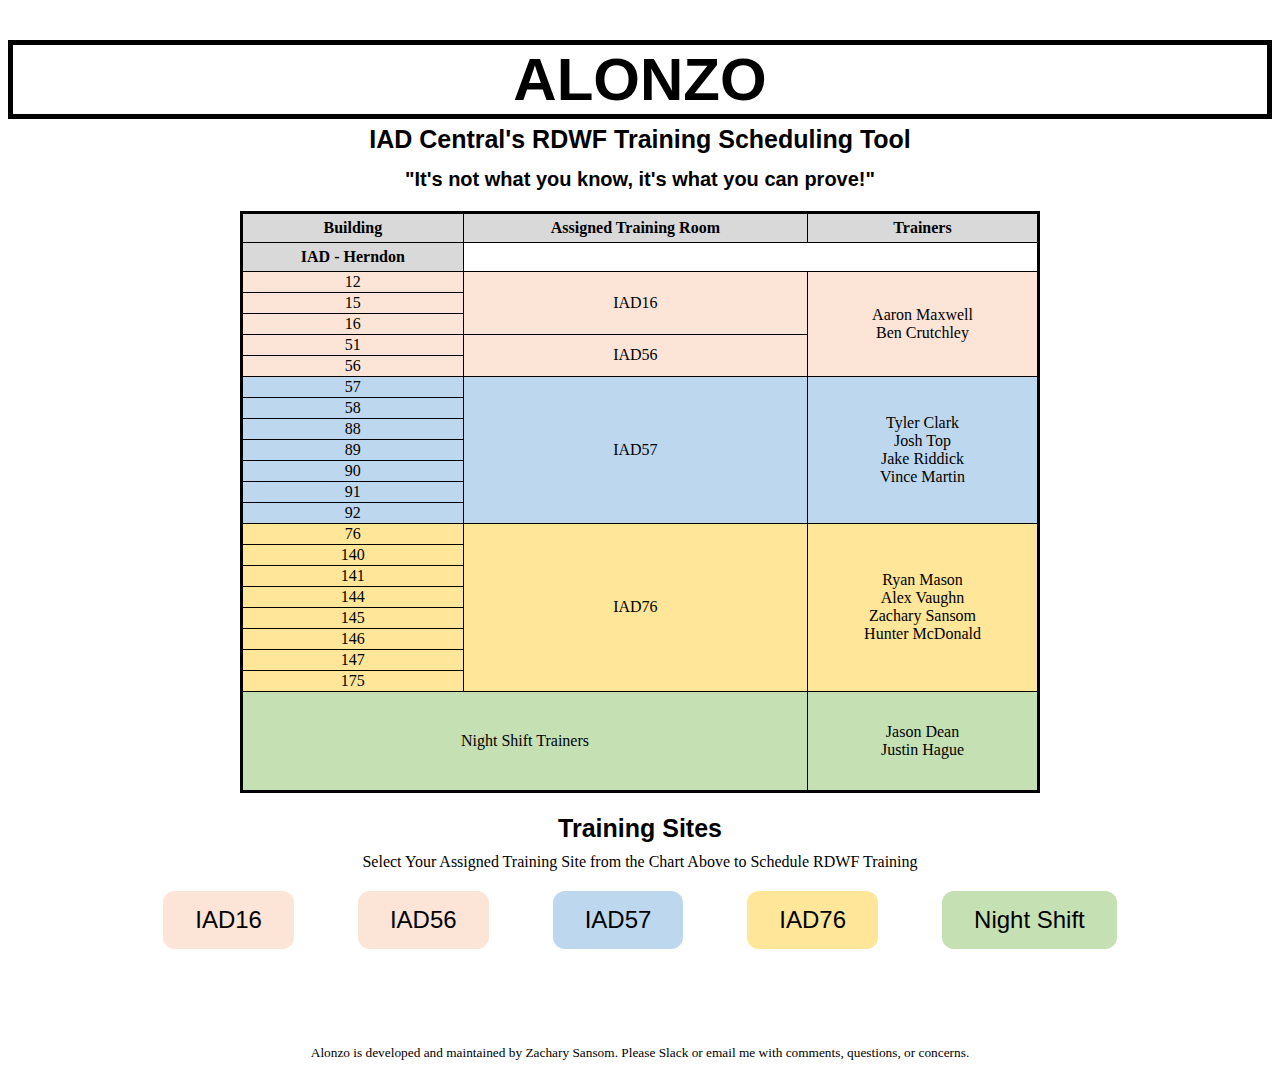
==== index.html @ 816c3d53 "Update index.html" ====
<!DOCTYPE html>
    <head>
	<meta charset="utf-8">
        <meta http-equiv="X-UA-Compatible" content="IE=edge">
        <meta name="viewport" content="width=device-width, initial-scale=1">
        <title align="center">Alonzo</title>	    
	    
<style>
h1 {
  font-family: Helvetica, serif;
  font-size: 60px;  
  margin-bottom: -15px;
}
	
h2 {
  font-family: Helvetica, serif;
  font-size: 25px;
  margin-bottom: -6px;
}
	
h3 {
  font-family: Helvetica, serif;
  font-size: 20px;  
}	
</style>
	    
<style>
a {
    color: black;    
    text-decoration: none;
}

a:link, a:visited {
    color: black;
}

a:hover {
    color: blue;
    text-decoration: underline;
}
</style>	    
	    
<style type="text/css">
  table          {align:center; border:solid 3px black; border-collapse: collapse; width:800px;}
  table td       {align:center; border:inset 1px #000;}
  table th       {align:center; padding:5px; background-color:#d9d9d9; color:black; border:solid 1px black; border-collapse: collapse;} 
  table tr#ROW1  {vertical-align:middle; text-align:center; background-color:#fce4d6; color:black;}
  table tr#ROW2  {vertical-align:middle; text-align:center; background-color:#bdd7ee; color:black;}
  table tr#ROW3  {vertical-align:middle; text-align:center; background-color:#ffe699; color:black;}
  table tr#ROW4  {vertical-align:middle; text-align:center; background-color:#c5e0b3; color:black; height:100px;}
</style>
        
<style>
.button {
  background-color: #fce4d6;
  border: none;
  border-radius: 12px;
  color: black;
  padding: 15px 32px;
  text-align: center;
  text-decoration: none;
  display: inline-block;
  font-size: 24px;
  margin: 4px 30px;
  cursor: pointer;
  -webkit-transition-duration: 0.4s;
  transition-duration: 0.4s;
}

.button2 {background-color: #fce4d6; font-size: 24px; border-radius: 12px;}
.button3 {background-color: #bdd7ee; font-size: 24px; border-radius: 12px;}
.button4 {background-color: #ffe699; font-size: 24px; border-radius: 12px;}
.button5 {background-color: #c5e0b3; font-size: 24px; border-radius: 12px;}

.button:hover {
  box-shadow: 0 12px 16px 0 rgba(0,0,0,0.24),0 17px 50px 0 rgba(0,0,0,0.19);
}

.button2:hover {
  box-shadow: 0 12px 16px 0 rgba(0,0,0,0.24),0 17px 50px 0 rgba(0,0,0,0.19);
}
</style>    
       
<h1 align="center" style="border:black; border-width:5px; border-style:solid;">ALONZO</h1>
<h2 align="center">IAD Central's RDWF Training Scheduling Tool</h2>
<h3 align="center">"It's not what you know, it's what you can prove!"</h3>	    
	    
    </head>

    <body>    
        <table align="center">
            <tr>
                <th width:200px>Building</th>
                <th width:400px>Assigned Training Room</th>
                <th width:200px>Trainers</th>
            </tr>
	    <tr>
                <th width:200px>IAD - Herndon</th>
            </tr>
            <tr id="ROW1">
                <td>12</td>
                <td rowspan="3">IAD16</td>
                <td rowspan="5"><a href="https://phonetool.amazon.com/users/maxaaro" target="_blank" rel="noopener noreferrer">Aaron Maxwell</a><br><a href="https://phonetool.amazon.com/users/crutchlb" target="_blank" rel="noopener noreferrer">Ben Crutchley</a></td>
            </tr>
            <tr id="ROW1">
                <td>15</td>
            <tr id="ROW1">
                <td>16</td>
            </tr>
            <tr id="ROW1">
                <td>51</td>
                <td rowspan="2">IAD56</td>
            <tr id="ROW1">
                <td>56</td>
            </tr>            
            <tr id="ROW2">
                <td>57</td>
                <td rowspan="7">IAD57</td>
                <td rowspan="7"><a href="https://phonetool.amazon.com/users/tyclark" target="_blank" rel="noopener noreferrer">Tyler Clark</a><br><a href="https://phonetool.amazon.com/users/joshutop" target="_blank" rel="noopener noreferrer">Josh Top</a><br><a href="https://phonetool.amazon.com/users/jariddic" target="_blank" rel="noopener noreferrer">Jake Riddick</a><br><a href="https://phonetool.amazon.com/users/martivin" target="_blank" rel="noopener noreferrer">Vince Martin</a></td>
            </tr>
            <tr id="ROW2">
                <td>58</td>
            <tr id="ROW2">
                <td>88</td>
            </tr>
            <tr id="ROW2">
                <td>89</td>
            <tr id="ROW2">
                <td>90</td>
            </tr>
            <tr id="ROW2">
                <td>91</td>
            </tr>
            <tr id="ROW2">
                <td>92</td>
            </tr>
            <tr id="ROW3">
                <td>76</td>
                <td rowspan="8">IAD76</td>
                <td rowspan="8"><a href="https://phonetool.amazon.com/users/ryamaso" target="_blank" rel="noopener noreferrer">Ryan Mason</a><br><a href="https://phonetool.amazon.com/users/alvaugh" target="_blank" rel="noopener noreferrer">Alex Vaughn</a><br><a href="https://phonetool.amazon.com/users/zsa" target="_blank" rel="noopener noreferrer">Zachary Sansom</a><br><a href="https://phonetool.amazon.com/users/huntemcd" target="_blank" rel="noopener noreferrer">Hunter McDonald</a></td>
            </tr>
            <tr id="ROW3">
                <td>140</td>
            <tr id="ROW3">
                <td>141</td>
            </tr>
            <tr id="ROW3">
                <td>144</td>
            <tr id="ROW3">
                <td>145</td>
            </tr>
            <tr id="ROW3">
                <td>146</td>
            </tr>
            <tr id="ROW3">
                <td>147</td>
            </tr>            
            <tr id="ROW3">
                <td>175</td>
            </tr>
            
            <tr id="ROW4">
                <td colspan="2">Night Shift Trainers</td>
                <td><a href="https://phonetool.amazon.com/users/jasodean" target="_blank" rel="noopener noreferrer">Jason Dean</a><br><a href="https://phonetool.amazon.com/users/jhague" target="_blank" rel="noopener noreferrer">Justin Hague</a></td>
            </tr>
        </table>
	    
<h2 align="center">Training Sites</h2>

<p align="center">Select Your Assigned Training Site from the Chart Above to Schedule RDWF Training</p>

        <div style="text-align:center">
	        <button class="button">IAD16</a></button>
	        <button class="button button2">IAD56</button>
	        <button class="button button3">IAD57</button>
	        <button class="button button4">IAD76</button>
	        <button class="button button5">Night Shift</button>
        </div>
<br>
<br>
<br>
<br>
<br>
	<div align="center">	    
		<small class="p-2">Alonzo is developed and maintained by <a href="https://phonetool.amazon.com/users/zsa" target="_blank" rel="noopener noreferrer">Zachary Sansom</a>. Please Slack or email me with comments, questions, or concerns.</small>
	</div>
														 
    </body>
</html>
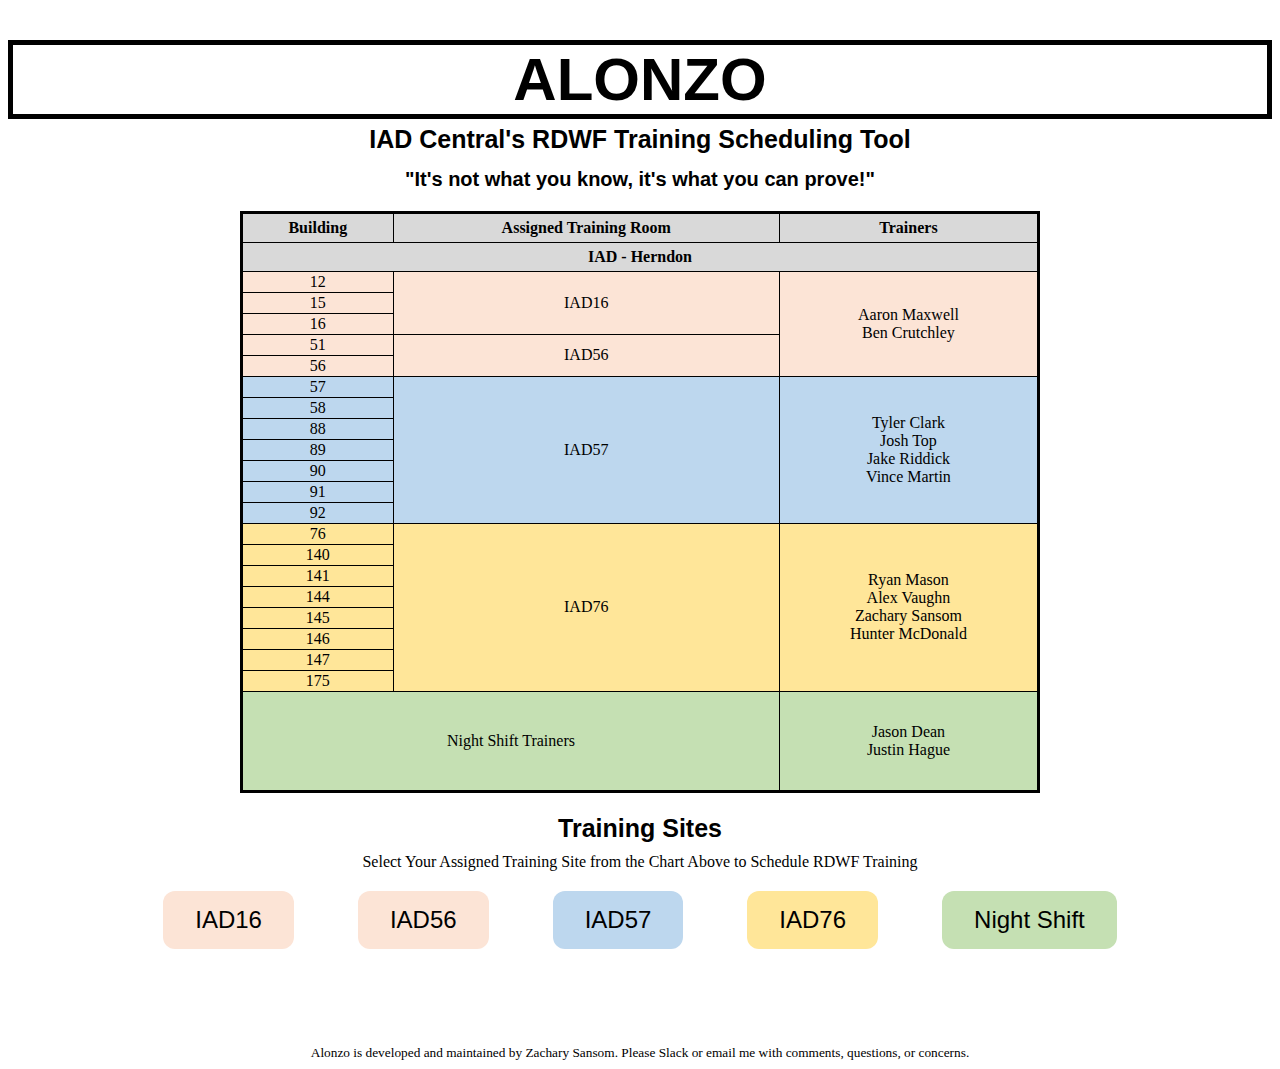
==== commit 8a2bc581: "Update index.html" ====
--- a/index.html
+++ b/index.html
@@ -95,7 +95,7 @@
                 <th width:200px>Trainers</th>
             </tr>
 	    <tr>
-                <th width:200px>IAD - Herndon</th>
+                <th width:200px colspan="3">IAD - Herndon</th>
             </tr>
             <tr id="ROW1">
                 <td>12</td>
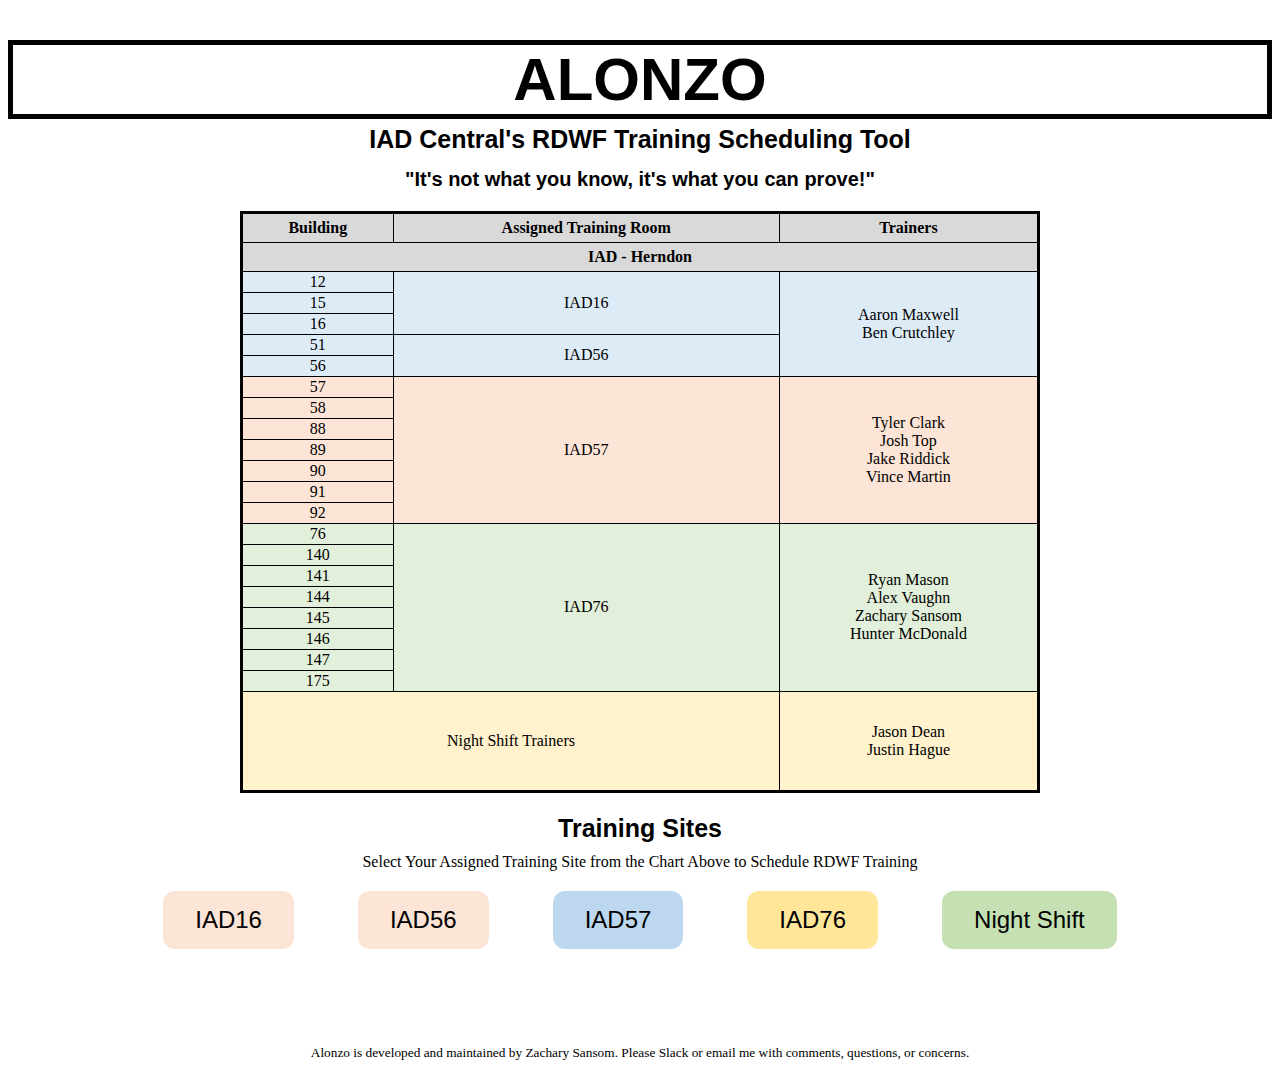
==== commit 2c672aeb: "Update index.html" ====
--- a/index.html
+++ b/index.html
@@ -44,10 +44,10 @@
   table          {align:center; border:solid 3px black; border-collapse: collapse; width:800px;}
   table td       {align:center; border:inset 1px #000;}
   table th       {align:center; padding:5px; background-color:#d9d9d9; color:black; border:solid 1px black; border-collapse: collapse;} 
-  table tr#ROW1  {vertical-align:middle; text-align:center; background-color:#fce4d6; color:black;}
-  table tr#ROW2  {vertical-align:middle; text-align:center; background-color:#bdd7ee; color:black;}
-  table tr#ROW3  {vertical-align:middle; text-align:center; background-color:#ffe699; color:black;}
-  table tr#ROW4  {vertical-align:middle; text-align:center; background-color:#c5e0b3; color:black; height:100px;}
+  table tr#ROW1  {vertical-align:middle; text-align:center; background-color:#ddebf7; color:black;}
+  table tr#ROW2  {vertical-align:middle; text-align:center; background-color:#fce4d6; color:black;}
+  table tr#ROW3  {vertical-align:middle; text-align:center; background-color:#e2efda; color:black;}
+  table tr#ROW4  {vertical-align:middle; text-align:center; background-color:#fff2cc; color:black; height:100px;}
 </style>
         
 <style>
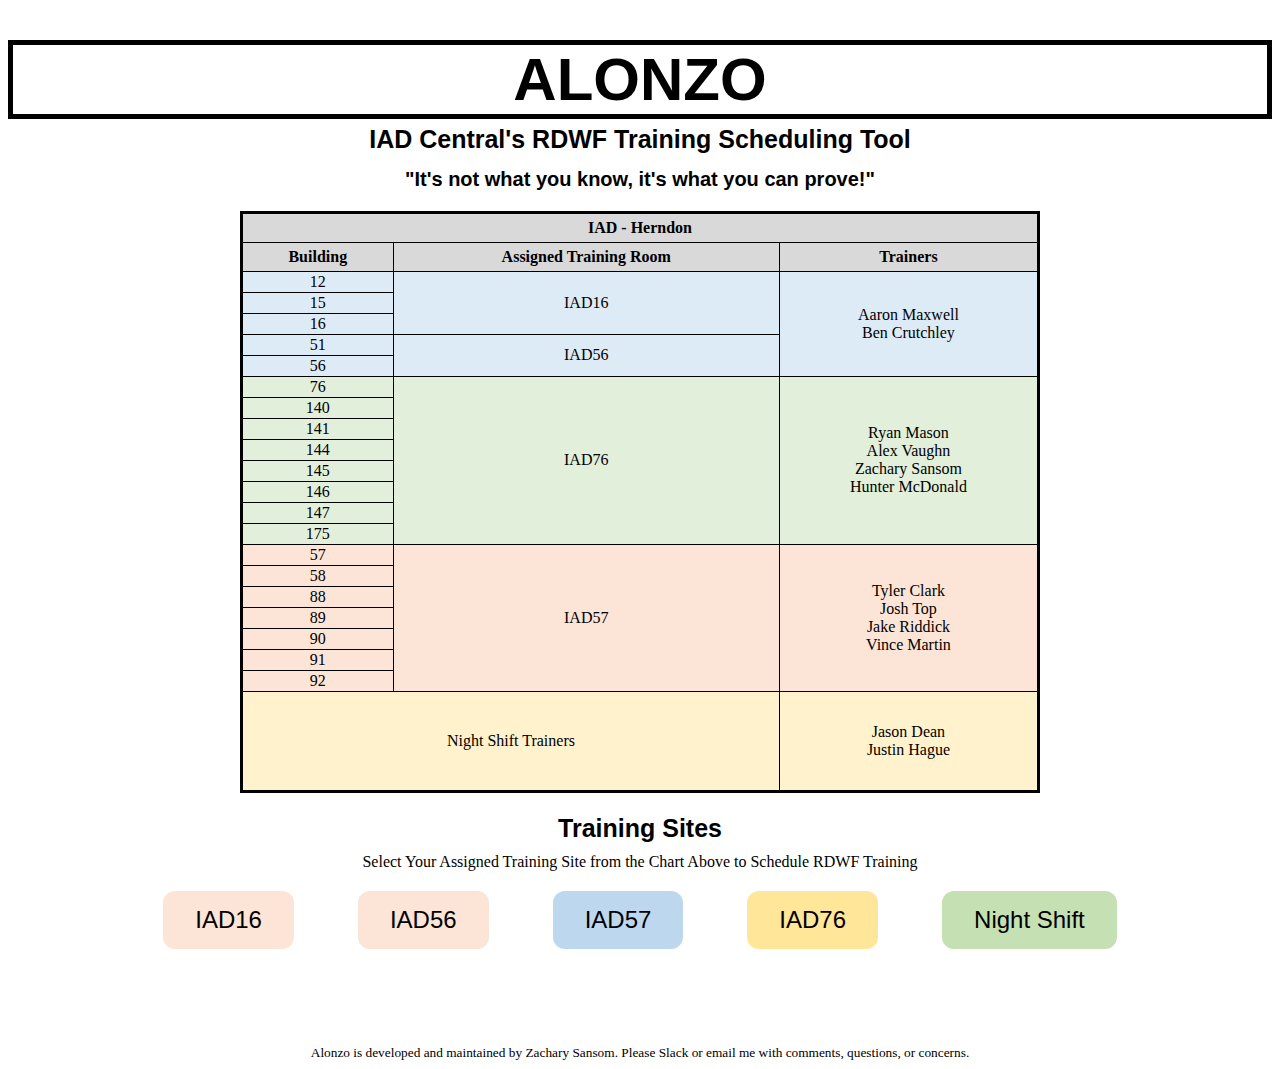
==== commit 365f1e32: "Update index.html" ====
--- a/index.html
+++ b/index.html
@@ -48,6 +48,7 @@
   table tr#ROW2  {vertical-align:middle; text-align:center; background-color:#fce4d6; color:black;}
   table tr#ROW3  {vertical-align:middle; text-align:center; background-color:#e2efda; color:black;}
   table tr#ROW4  {vertical-align:middle; text-align:center; background-color:#fff2cc; color:black; height:100px;}
+  table tr#ROW5  {vertical-align:middle; text-align:center; background-color:#ffff00; color:black;}
 </style>
         
 <style>
@@ -89,13 +90,13 @@
 
     <body>    
         <table align="center">
-            <tr>
+	    <tr id="ROW5">
+                <th colspan="3">IAD - Herndon</th>
+            </tr>
+	    <tr>
                 <th width:200px>Building</th>
                 <th width:400px>Assigned Training Room</th>
                 <th width:200px>Trainers</th>
-            </tr>
-	    <tr>
-                <th width:200px colspan="3">IAD - Herndon</th>
             </tr>
             <tr id="ROW1">
                 <td>12</td>
@@ -112,28 +113,8 @@
                 <td rowspan="2">IAD56</td>
             <tr id="ROW1">
                 <td>56</td>
-            </tr>            
-            <tr id="ROW2">
-                <td>57</td>
-                <td rowspan="7">IAD57</td>
-                <td rowspan="7"><a href="https://phonetool.amazon.com/users/tyclark" target="_blank" rel="noopener noreferrer">Tyler Clark</a><br><a href="https://phonetool.amazon.com/users/joshutop" target="_blank" rel="noopener noreferrer">Josh Top</a><br><a href="https://phonetool.amazon.com/users/jariddic" target="_blank" rel="noopener noreferrer">Jake Riddick</a><br><a href="https://phonetool.amazon.com/users/martivin" target="_blank" rel="noopener noreferrer">Vince Martin</a></td>
             </tr>
-            <tr id="ROW2">
-                <td>58</td>
-            <tr id="ROW2">
-                <td>88</td>
-            </tr>
-            <tr id="ROW2">
-                <td>89</td>
-            <tr id="ROW2">
-                <td>90</td>
-            </tr>
-            <tr id="ROW2">
-                <td>91</td>
-            </tr>
-            <tr id="ROW2">
-                <td>92</td>
-            </tr>
+		
             <tr id="ROW3">
                 <td>76</td>
                 <td rowspan="8">IAD76</td>
@@ -157,6 +138,28 @@
             </tr>            
             <tr id="ROW3">
                 <td>175</td>
+            </tr>		
+		
+            <tr id="ROW2">
+                <td>57</td>
+                <td rowspan="7">IAD57</td>
+                <td rowspan="7"><a href="https://phonetool.amazon.com/users/tyclark" target="_blank" rel="noopener noreferrer">Tyler Clark</a><br><a href="https://phonetool.amazon.com/users/joshutop" target="_blank" rel="noopener noreferrer">Josh Top</a><br><a href="https://phonetool.amazon.com/users/jariddic" target="_blank" rel="noopener noreferrer">Jake Riddick</a><br><a href="https://phonetool.amazon.com/users/martivin" target="_blank" rel="noopener noreferrer">Vince Martin</a></td>
+            </tr>
+            <tr id="ROW2">
+                <td>58</td>
+            <tr id="ROW2">
+                <td>88</td>
+            </tr>
+            <tr id="ROW2">
+                <td>89</td>
+            <tr id="ROW2">
+                <td>90</td>
+            </tr>
+            <tr id="ROW2">
+                <td>91</td>
+            </tr>
+            <tr id="ROW2">
+                <td>92</td>
             </tr>
             
             <tr id="ROW4">
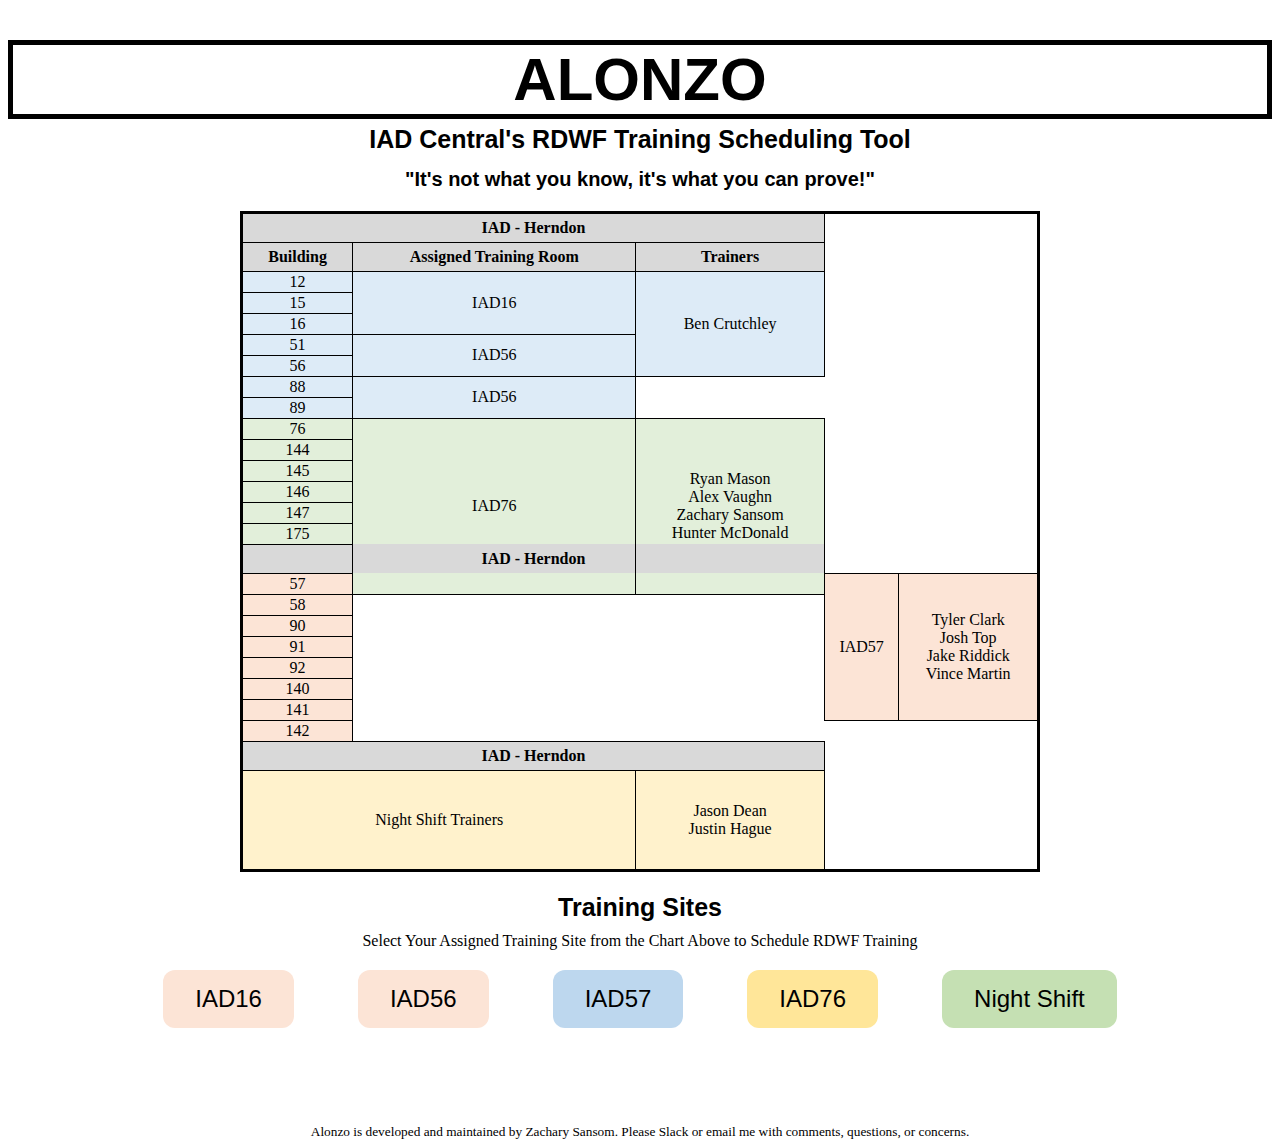
==== commit b5058a67: "Update index.html" ====
--- a/index.html
+++ b/index.html
@@ -101,7 +101,7 @@
             <tr id="ROW1">
                 <td>12</td>
                 <td rowspan="3">IAD16</td>
-                <td rowspan="5"><a href="https://phonetool.amazon.com/users/maxaaro" target="_blank" rel="noopener noreferrer">Aaron Maxwell</a><br><a href="https://phonetool.amazon.com/users/crutchlb" target="_blank" rel="noopener noreferrer">Ben Crutchley</a></td>
+                <td rowspan="5"><a href="https://phonetool.amazon.com/users/crutchlb" target="_blank" rel="noopener noreferrer">Ben Crutchley</a></td>
             </tr>
             <tr id="ROW1">
                 <td>15</td>
@@ -113,6 +113,12 @@
                 <td rowspan="2">IAD56</td>
             <tr id="ROW1">
                 <td>56</td>
+            </tr>
+	    <tr id="ROW1">
+                <td>88</td>
+                <td rowspan="2">IAD56</td>
+            <tr id="ROW1">
+                <td>89</td>
             </tr>
 		
             <tr id="ROW3">
@@ -121,11 +127,6 @@
                 <td rowspan="8"><a href="https://phonetool.amazon.com/users/ryamaso" target="_blank" rel="noopener noreferrer">Ryan Mason</a><br><a href="https://phonetool.amazon.com/users/alvaugh" target="_blank" rel="noopener noreferrer">Alex Vaughn</a><br><a href="https://phonetool.amazon.com/users/zsa" target="_blank" rel="noopener noreferrer">Zachary Sansom</a><br><a href="https://phonetool.amazon.com/users/huntemcd" target="_blank" rel="noopener noreferrer">Hunter McDonald</a></td>
             </tr>
             <tr id="ROW3">
-                <td>140</td>
-            <tr id="ROW3">
-                <td>141</td>
-            </tr>
-            <tr id="ROW3">
                 <td>144</td>
             <tr id="ROW3">
                 <td>145</td>
@@ -139,7 +140,10 @@
             <tr id="ROW3">
                 <td>175</td>
             </tr>		
-		
+
+	    <tr id="ROW5">
+                <th colspan="3">IAD - Herndon</th>
+            </tr>
             <tr id="ROW2">
                 <td>57</td>
                 <td rowspan="7">IAD57</td>
@@ -148,11 +152,6 @@
             <tr id="ROW2">
                 <td>58</td>
             <tr id="ROW2">
-                <td>88</td>
-            </tr>
-            <tr id="ROW2">
-                <td>89</td>
-            <tr id="ROW2">
                 <td>90</td>
             </tr>
             <tr id="ROW2">
@@ -161,7 +160,19 @@
             <tr id="ROW2">
                 <td>92</td>
             </tr>
-            
+	    <tr id="ROW2">
+                <td>140</td>
+            </tr>
+            <tr id="ROW2">
+                <td>141</td>
+            </tr>
+            <tr id="ROW2">
+                <td>142</td>
+            </tr>
+
+	    <tr id="ROW5">
+                <th colspan="3">IAD - Herndon</th>
+            </tr>
             <tr id="ROW4">
                 <td colspan="2">Night Shift Trainers</td>
                 <td><a href="https://phonetool.amazon.com/users/jasodean" target="_blank" rel="noopener noreferrer">Jason Dean</a><br><a href="https://phonetool.amazon.com/users/jhague" target="_blank" rel="noopener noreferrer">Justin Hague</a></td>
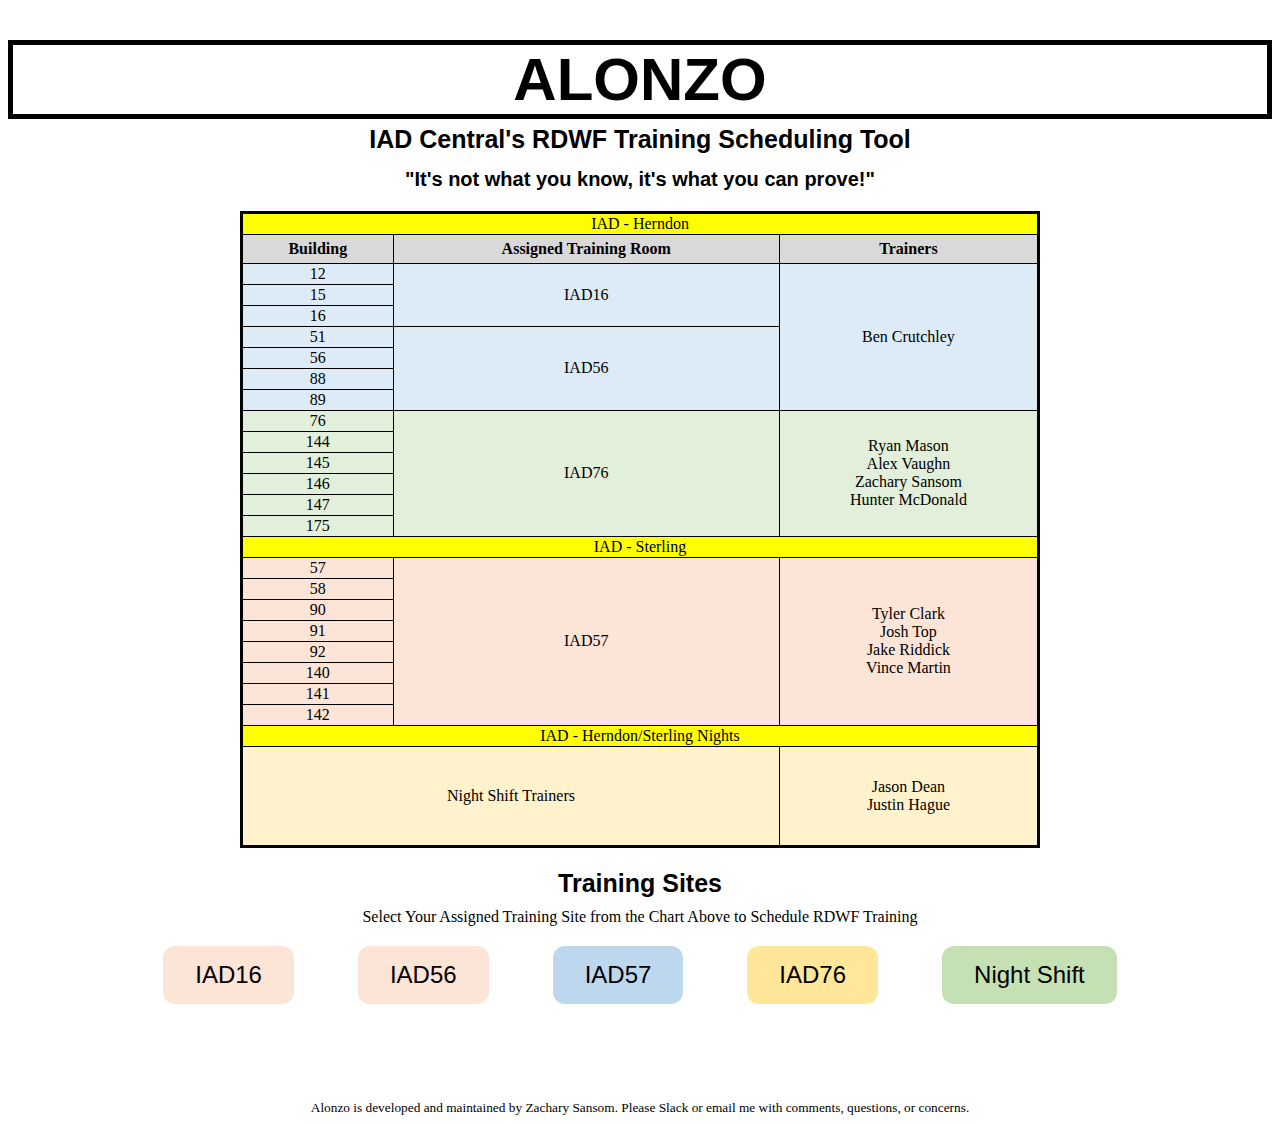
==== commit 7f047050: "Update index.html" ====
--- a/index.html
+++ b/index.html
@@ -91,7 +91,7 @@
     <body>    
         <table align="center">
 	    <tr id="ROW5">
-                <th colspan="3">IAD - Herndon</th>
+                <td colspan="3">IAD - Herndon</td>
             </tr>
 	    <tr>
                 <th width:200px>Building</th>
@@ -101,7 +101,7 @@
             <tr id="ROW1">
                 <td>12</td>
                 <td rowspan="3">IAD16</td>
-                <td rowspan="5"><a href="https://phonetool.amazon.com/users/crutchlb" target="_blank" rel="noopener noreferrer">Ben Crutchley</a></td>
+                <td rowspan="7"><a href="https://phonetool.amazon.com/users/crutchlb" target="_blank" rel="noopener noreferrer">Ben Crutchley</a></td>
             </tr>
             <tr id="ROW1">
                 <td>15</td>
@@ -110,21 +110,20 @@
             </tr>
             <tr id="ROW1">
                 <td>51</td>
-                <td rowspan="2">IAD56</td>
+                <td rowspan="4">IAD56</td>
             <tr id="ROW1">
                 <td>56</td>
             </tr>
 	    <tr id="ROW1">
                 <td>88</td>
-                <td rowspan="2">IAD56</td>
             <tr id="ROW1">
                 <td>89</td>
             </tr>
 		
             <tr id="ROW3">
                 <td>76</td>
-                <td rowspan="8">IAD76</td>
-                <td rowspan="8"><a href="https://phonetool.amazon.com/users/ryamaso" target="_blank" rel="noopener noreferrer">Ryan Mason</a><br><a href="https://phonetool.amazon.com/users/alvaugh" target="_blank" rel="noopener noreferrer">Alex Vaughn</a><br><a href="https://phonetool.amazon.com/users/zsa" target="_blank" rel="noopener noreferrer">Zachary Sansom</a><br><a href="https://phonetool.amazon.com/users/huntemcd" target="_blank" rel="noopener noreferrer">Hunter McDonald</a></td>
+                <td rowspan="6">IAD76</td>
+                <td rowspan="6"><a href="https://phonetool.amazon.com/users/ryamaso" target="_blank" rel="noopener noreferrer">Ryan Mason</a><br><a href="https://phonetool.amazon.com/users/alvaugh" target="_blank" rel="noopener noreferrer">Alex Vaughn</a><br><a href="https://phonetool.amazon.com/users/zsa" target="_blank" rel="noopener noreferrer">Zachary Sansom</a><br><a href="https://phonetool.amazon.com/users/huntemcd" target="_blank" rel="noopener noreferrer">Hunter McDonald</a></td>
             </tr>
             <tr id="ROW3">
                 <td>144</td>
@@ -142,12 +141,12 @@
             </tr>		
 
 	    <tr id="ROW5">
-                <th colspan="3">IAD - Herndon</th>
+                <td colspan="3">IAD - Sterling</td>
             </tr>
             <tr id="ROW2">
                 <td>57</td>
-                <td rowspan="7">IAD57</td>
-                <td rowspan="7"><a href="https://phonetool.amazon.com/users/tyclark" target="_blank" rel="noopener noreferrer">Tyler Clark</a><br><a href="https://phonetool.amazon.com/users/joshutop" target="_blank" rel="noopener noreferrer">Josh Top</a><br><a href="https://phonetool.amazon.com/users/jariddic" target="_blank" rel="noopener noreferrer">Jake Riddick</a><br><a href="https://phonetool.amazon.com/users/martivin" target="_blank" rel="noopener noreferrer">Vince Martin</a></td>
+                <td rowspan="8">IAD57</td>
+                <td rowspan="8"><a href="https://phonetool.amazon.com/users/tyclark" target="_blank" rel="noopener noreferrer">Tyler Clark</a><br><a href="https://phonetool.amazon.com/users/joshutop" target="_blank" rel="noopener noreferrer">Josh Top</a><br><a href="https://phonetool.amazon.com/users/jariddic" target="_blank" rel="noopener noreferrer">Jake Riddick</a><br><a href="https://phonetool.amazon.com/users/martivin" target="_blank" rel="noopener noreferrer">Vince Martin</a></td>
             </tr>
             <tr id="ROW2">
                 <td>58</td>
@@ -171,7 +170,7 @@
             </tr>
 
 	    <tr id="ROW5">
-                <th colspan="3">IAD - Herndon</th>
+                <td colspan="3">IAD - Herndon/Sterling Nights</td>
             </tr>
             <tr id="ROW4">
                 <td colspan="2">Night Shift Trainers</td>
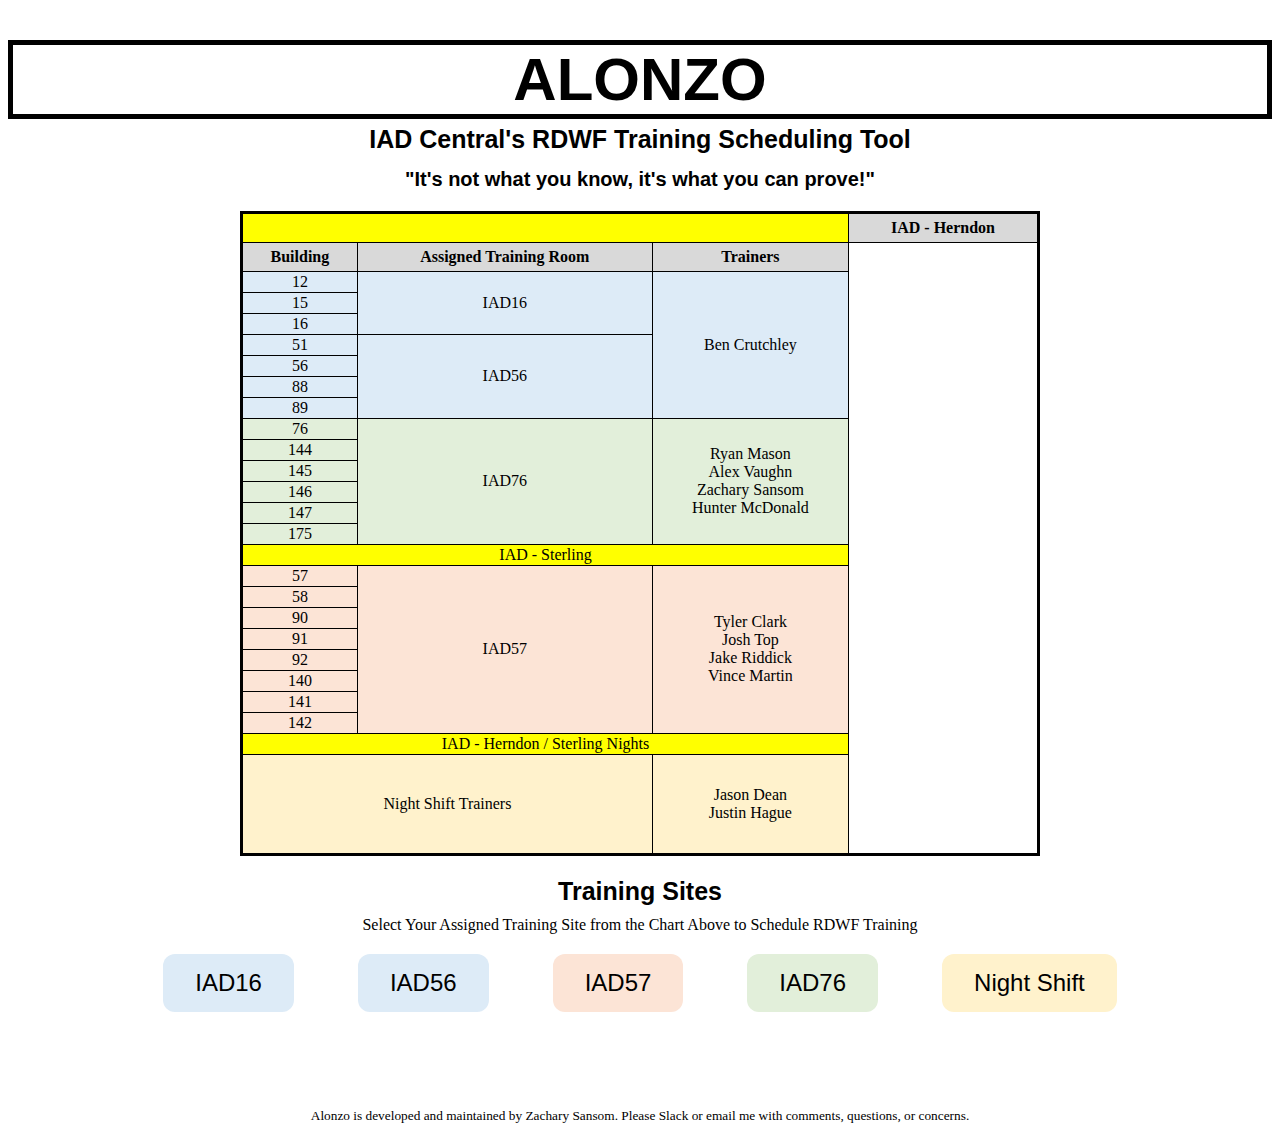
==== commit b4202248: "Update index.html" ====
--- a/index.html
+++ b/index.html
@@ -53,7 +53,7 @@
         
 <style>
 .button {
-  background-color: #fce4d6;
+  background-color: #ddebf7;
   border: none;
   border-radius: 12px;
   color: black;
@@ -68,10 +68,10 @@
   transition-duration: 0.4s;
 }
 
-.button2 {background-color: #fce4d6; font-size: 24px; border-radius: 12px;}
-.button3 {background-color: #bdd7ee; font-size: 24px; border-radius: 12px;}
-.button4 {background-color: #ffe699; font-size: 24px; border-radius: 12px;}
-.button5 {background-color: #c5e0b3; font-size: 24px; border-radius: 12px;}
+.button2 {background-color: #ddebf7; font-size: 24px; border-radius: 12px;}
+.button3 {background-color: #fce4d6; font-size: 24px; border-radius: 12px;}
+.button4 {background-color: #e2efda; font-size: 24px; border-radius: 12px;}
+.button5 {background-color: #fff2cc; font-size: 24px; border-radius: 12px;}
 
 .button:hover {
   box-shadow: 0 12px 16px 0 rgba(0,0,0,0.24),0 17px 50px 0 rgba(0,0,0,0.19);
@@ -91,7 +91,7 @@
     <body>    
         <table align="center">
 	    <tr id="ROW5">
-                <td colspan="3">IAD - Herndon</td>
+	    <td colspan="3"><th font size=6>IAD - Herndon</th></td>
             </tr>
 	    <tr>
                 <th width:200px>Building</th>
@@ -170,7 +170,7 @@
             </tr>
 
 	    <tr id="ROW5">
-                <td colspan="3">IAD - Herndon/Sterling Nights</td>
+                <td colspan="3">IAD - Herndon / Sterling Nights</td>
             </tr>
             <tr id="ROW4">
                 <td colspan="2">Night Shift Trainers</td>
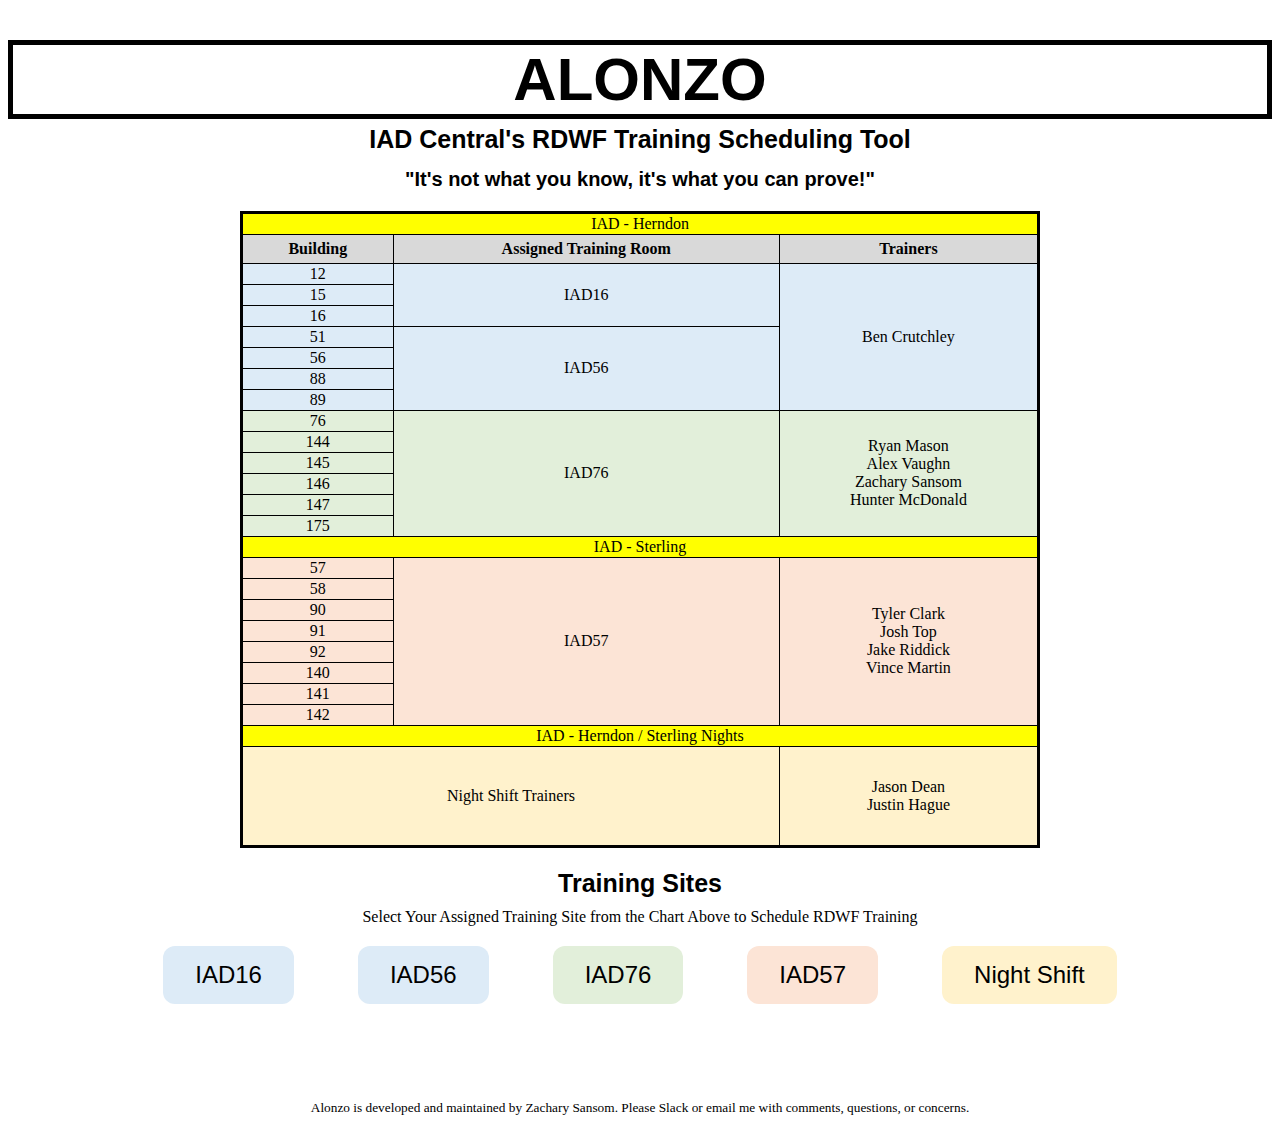
==== commit 16c263dd: "Update index.html" ====
--- a/index.html
+++ b/index.html
@@ -91,7 +91,7 @@
     <body>    
         <table align="center">
 	    <tr id="ROW5">
-	    <td colspan="3"><th font size=6>IAD - Herndon</th></td>
+	    <td colspan="3">IAD - Herndon</td>
             </tr>
 	    <tr>
                 <th width:200px>Building</th>
@@ -185,8 +185,8 @@
         <div style="text-align:center">
 	        <button class="button">IAD16</a></button>
 	        <button class="button button2">IAD56</button>
+	        <button class="button button4">IAD76</button>	    
 	        <button class="button button3">IAD57</button>
-	        <button class="button button4">IAD76</button>
 	        <button class="button button5">Night Shift</button>
         </div>
 <br>
